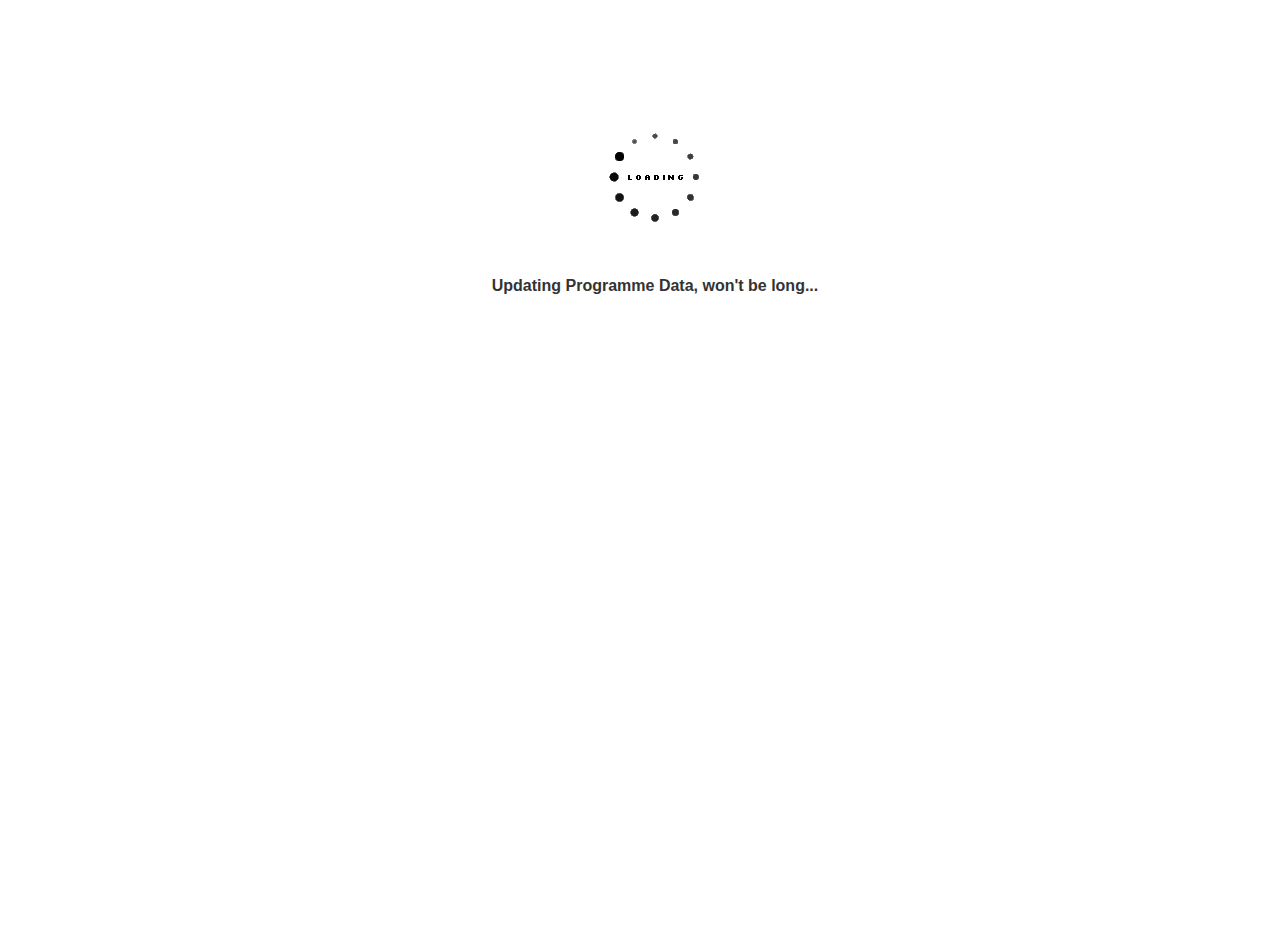
==== index.html @ 3be94c31 "20121027 - JM:" ====
<!DOCTYPE html> 
<html manifest="offline.manifest">
    <head>
        <title></title>
        <meta name="viewport" content="width=device-width, initial-scale=1.0, minimum-scale=1.0, maximum-scale=1.0, user-scalable=no">
        <link rel="stylesheet" href="css/jquery.mobile-1.2.0.min.css" />
        <link rel="stylesheet" href="css/style.css" />
        <script type="text/javascript" src="js/jquery-1.8.2.min.js"></script>
        <script type="text/javascript" src="js/jquery-ui-1.9.0.custom.min.js"></script>
        <script type="text/javascript" src="js/jquery.mobile-1.2.0.min.js"></script>
        <script type="text/javascript" src="js/html5sql.min.js"></script>
        <script type="text/javascript" src="js/config.js"></script>
        <script type="text/javascript" src="js/mobileProgrammeClass.js"></script>
        <script type="text/javascript">
            var prog = new mobileProgramme();

            url = (window.location.hash);
            if(url == '' || url == '#error' || url == '#splash') {
                prog.setStartPage('#home');
            }
            else
            {
                prog.setStartPage(url);
            }

            prog.initProgramme();

            $(document).bind( "pageinit", function() {
                $(document).bind( "pagebeforechange", function(e, data) {
                    if (debug == true)
                    {
                        console.log(Date.now() + ' DEBUG:- pagebeforechange event');
                    }
                    if ( typeof data.toPage === "string" ) {
                        url = (data.toPage.split('#'));
                        basePage = url[1].split('_');
                        if(basePage[0] == "day") {
                            prog.setCurrentDay(basePage[1])
                        }
                    }
                });

            });

        </script>
    </head>
    <body>
        <div data-role="page" id="splash">
            <div data-role="content">
                <div id="loadingLogo"></div>
                <img src="images/ajax-loader.gif" alt="loading..." id="ajax-logo" />
                <h3>Updating Programme Data, won't be long...</h3>
            </div><!-- /content -->
        </div><!-- /page -->

        <div data-role="page" id="home">
            <div class="header" data-role="header" >
                <h1></h1> <!-- Name of event -->
                <div class="logoWrap">
                </div>
            </div><!-- /header -->
            <div data-role="content">
                <!--days or stages for 1 day event -->
                <ul id="homeMainList" data-role="listview" data-inset="true">

                </ul>

                <ul id="homeStaticList" data-role="listview" data-inset="true">
                    <li><a href="#artists">Artists A-Z</a></li>
                </ul>
            </div><!-- /content -->
            <div class="footer" data-role="footer">
                <h1></h1> <!-- Dates of event -->
            </div><!-- /footer -->
        </div><!-- /page -->

        <div data-role="page" id="artists" data-add-back-btn="true">
            <div class="header" data-role="header" >
                <h1></h1> <!-- Name of event -->
                <a href="#home" data-icon="home" class="ui-btn-right ui-btn ui-btn-up-a ui-shadow ui-btn-corner-all ui-btn-icon-left" data-corners="true" data-shadow="true" data-iconshadow="true" data-wrapperels="span" data-theme="a"><span class="ui-btn-inner ui-btn-corner-all"><span class="ui-btn-text">Home</span><span class="ui-icon ui-icon-home ui-icon-shadow">&nbsp;</span></span></a>
                <div class="logoWrap">
                </div>
            </div><!-- /header -->
            <div data-role="content">
                <!--days or stages for 1 day event -->
                <ul id="artistsMainList" data-role="listview" data-inset="true">

                </ul>
            </div><!-- /content -->
            <div class="footer" data-role="footer">
                <h1></h1> <!-- Dates of event -->
            </div><!-- /footer -->
        </div><!-- /page -->

        <div data-role="page" id="day" data-add-back-btn="true">
            <div class="header" data-role="header" >
                <h1></h1> <!-- Name of event -->
                <a href="#home" data-icon="home" class="ui-btn-right ui-btn ui-btn-up-a ui-shadow ui-btn-corner-all ui-btn-icon-left" data-corners="true" data-shadow="true" data-iconshadow="true" data-wrapperels="span" data-theme="a"><span class="ui-btn-inner ui-btn-corner-all"><span class="ui-btn-text">Home</span><span class="ui-icon ui-icon-home ui-icon-shadow">&nbsp;</span></span></a>
                <div class="logoWrap">
                </div>
            </div><!-- /header -->
            <div data-role="content">
                <!--stages  -->
                <ul class="dayMainList" data-role="listview" data-inset="true">

                </ul>
            </div><!-- /content -->
            <div class="footer" data-role="footer">
                <h1></h1> <!-- Dates of event -->
            </div><!-- /footer -->
        </div><!-- /page -->

        <div data-role="page" id="act" data-add-back-btn="true">
            <div class="header" data-role="header" >
                <h1></h1> <!-- Name of event -->
                <a href="#home" data-icon="home" class="ui-btn-right ui-btn ui-btn-up-a ui-shadow ui-btn-corner-all ui-btn-icon-left" data-corners="true" data-shadow="true" data-iconshadow="true" data-wrapperels="span" data-theme="a"><span class="ui-btn-inner ui-btn-corner-all"><span class="ui-btn-text">Home</span><span class="ui-icon ui-icon-home ui-icon-shadow">&nbsp;</span></span></a>
                <div class="logoWrap">
                </div>
            </div><!-- /header -->
            <div class="actContent" data-role="content">

            </div><!-- /content -->
            <div class="footer" data-role="footer">
                <h1></h1> <!-- Dates of event -->
            </div><!-- /footer -->
        </div><!-- /page -->

        <div data-role="page" id="stage" data-add-back-btn="true">
            <div class="header" data-role="header" >
                <h1></h1> <!-- Name of event -->
                <a href="#home" data-icon="home" class="ui-btn-right ui-btn ui-btn-up-a ui-shadow ui-btn-corner-all ui-btn-icon-left" data-corners="true" data-shadow="true" data-iconshadow="true" data-wrapperels="span" data-theme="a"><span class="ui-btn-inner ui-btn-corner-all"><span class="ui-btn-text">Home</span><span class="ui-icon ui-icon-home ui-icon-shadow">&nbsp;</span></span></a>
                <div class="logoWrap">
                </div>
            </div><!-- /header -->
            <div class="stageContent" data-role="content">
                <!--days or stages for 1 day event -->
                <ul class ="stageMainList" data-role="listview" data-inset="true">

                </ul>
            </div><!-- /content -->
            <div class="footer" data-role="footer">
                <h1></h1> <!-- Dates of event -->
            </div><!-- /footer -->
        </div><!-- /page -->

        <div data-role="page" id="error" data-add-back-btn="true">
            <div class="header" data-role="header" >
                <h2>Error</h2> <!-- Name of event -->
                <a href="#home" data-icon="home" class="ui-btn-right ui-btn ui-btn-up-a ui-shadow ui-btn-corner-all ui-btn-icon-left" data-corners="true" data-shadow="true" data-iconshadow="true" data-wrapperels="span" data-theme="a"><span class="ui-btn-inner ui-btn-corner-all"><span class="ui-btn-text">Home</span><span class="ui-icon ui-icon-home ui-icon-shadow">&nbsp;</span></span></a>
            </div><!-- /header -->
            <div id ="errorContent" data-role="content">
                <p><strong>An Error Has Occurred</strong></p>
                <p>Please close and reopen the programme</p>

            </div><!-- /content -->
            <div class="footer" data-role="footer">
                <h1></h1> <!-- Dates of event -->
            </div><!-- /footer -->
        </div><!-- /page -->
        <div data-role="page" id="upgrade" data-add-back-btn="true">
            <div class="header" data-role="header" >
                <h1>Error</h1> <!-- Name of event -->
                <a href="#home" data-icon="home" class="ui-btn-right ui-btn ui-btn-up-a ui-shadow ui-btn-corner-all ui-btn-icon-left" data-corners="true" data-shadow="true" data-iconshadow="true" data-wrapperels="span" data-theme="a"><span class="ui-btn-inner ui-btn-corner-all"><span class="ui-btn-text">Home</span><span class="ui-icon ui-icon-home ui-icon-shadow">&nbsp;</span></span></a>
                <div class="logoWrap">
                </div>
            </div><!-- /header -->
            <div id ="upgradeContent" data-role="content">
                <p><strong>Upgrade Required</strong></p>
                <p>There is a new version of this programme avaliable, please downloaded it.</p>
                <p>You can still view the current programme but will not get any updates until you upgrade the app</p>

            </div><!-- /content -->
            <div class="footer" data-role="footer">
                <h1></h1> <!-- Dates of event -->
            </div><!-- /footer -->
        </div><!-- /page -->

        <div data-role="page" id="noDataNoNetwork" data-add-back-btn="true">
            <div class="header" data-role="header" >
                <h1>Error</h1> <!-- Name of event -->
                <a href="#home" data-icon="home" class="ui-btn-right ui-btn ui-btn-up-a ui-shadow ui-btn-corner-all ui-btn-icon-left" data-corners="true" data-shadow="true" data-iconshadow="true" data-wrapperels="span" data-theme="a"><span class="ui-btn-inner ui-btn-corner-all"><span class="ui-btn-text">Home</span><span class="ui-icon ui-icon-home ui-icon-shadow">&nbsp;</span></span></a>
                <div class="logoWrap">
                </div>
            </div><!-- /header -->
            <div id ="noDataNoNetworkContent" data-role="content">
                <p><strong>No Data, No Network, No Worky!</strong></p>
                <p>The programme data needs to download the programme data but you're not online.  Please connect to the internet and try again</p>

            </div><!-- /content -->
            <div class="footer" data-role="footer">
                <h1></h1> <!-- Dates of event -->
            </div><!-- /footer -->
        </div><!-- /page -->
    </body>
</html>
---- css/style.css ----
/* All Devices ----------- */

div#logoWrap {

    margin: 0 10px;
}

img#logo {
    max-width: 700px;
    width:100%;
    margin: 0 auto;
    display:block;
}

div.picture {
    margin: 0 5px;
}
div.picture img {
    width:100%;
    max-width: 400px;

}

div.description {
    text-align: justify;
}

div.video {
    margin: 0 5px;
    clear: left;
}
div.video img{
    width:400px;
}

@media screen and (min-width: 800px) {

    div.picture {
        margin: 0 5px;
        width:400px;
        float:left;
    }

    div.description {
        margin-left:410px;
    }

}

@media screen and (max-width: 400px) {

    div.video img{
        width:100%;
    }
}


/* Splash Screens ----------- */

#splash {
    height:100%;
}

#splash div{
    width:100%;
    height:100%;
    background-color: white;
}

#splash #loadingLogo{
    background-image: url('../images/splashLogos/logo_200.jpg');
    width:200px;
    height:21px;
    margin: 0px auto;
    margin-bottom: 50px;

}

#splash #ajax-logo {
    display:block;
    width:100px;
    margin: 0px auto;
    margin-bottom: 50px;
}

#splash h3{
    text-align: center;
    font-size: smaller;
}

#splash {
        height:100%;
    }

@media screen and (min-width: 400px) {
    #splash div{
        width:100%;
        height:100%;
        background-color: white;
    }

    #splash #loadingLogo{
        background-image: url('../images/splashLogos/logo_300.jpg');
        width:300px;
        height:31px;
        margin: 0px auto;
        margin-bottom: 50px;

    }

    #splash #ajax-logo {
        display:block;
        width:100px;
        margin: 0px auto;
        margin-bottom: 50px;
    }

    #splash h3{
        text-align: center;
        font-size: smaller;
    }
}

@media screen and (min-width: 600px) {
    #splash div{
        width:100%;
        height:100%;
        background-color: white;
    }

    #splash #loadingLogo{
        background-image: url('../images/splashLogos/logo_500.jpg');
        width:500px;
        height:52px;
        margin: 0px auto;
        margin-bottom: 50px;

    }

    #splash #ajax-logo {
        display:block;
        width:100px;
        margin: 0px auto;
        margin-bottom: 50px;
    }

    #splash h3{
        text-align: center;
        font-size: medium;
    }
}

@media screen and (min-width: 700px) {
    #splash div{
        width:100%;
        height:100%;
        background-color: white;
    }

    #splash #loadingLogo{
        background-image: url('../images/splashLogos/logo_600.jpg');
        width:600px;
        height:62px;
        margin: 0px auto;
        margin-bottom: 50px;

    }

    #splash #ajax-logo {
        display:block;
        width:100px;
        margin: 0px auto;
        margin-bottom: 50px;
    }

    #splash h3{
        text-align: center;
        font-size: medium;
    }
}
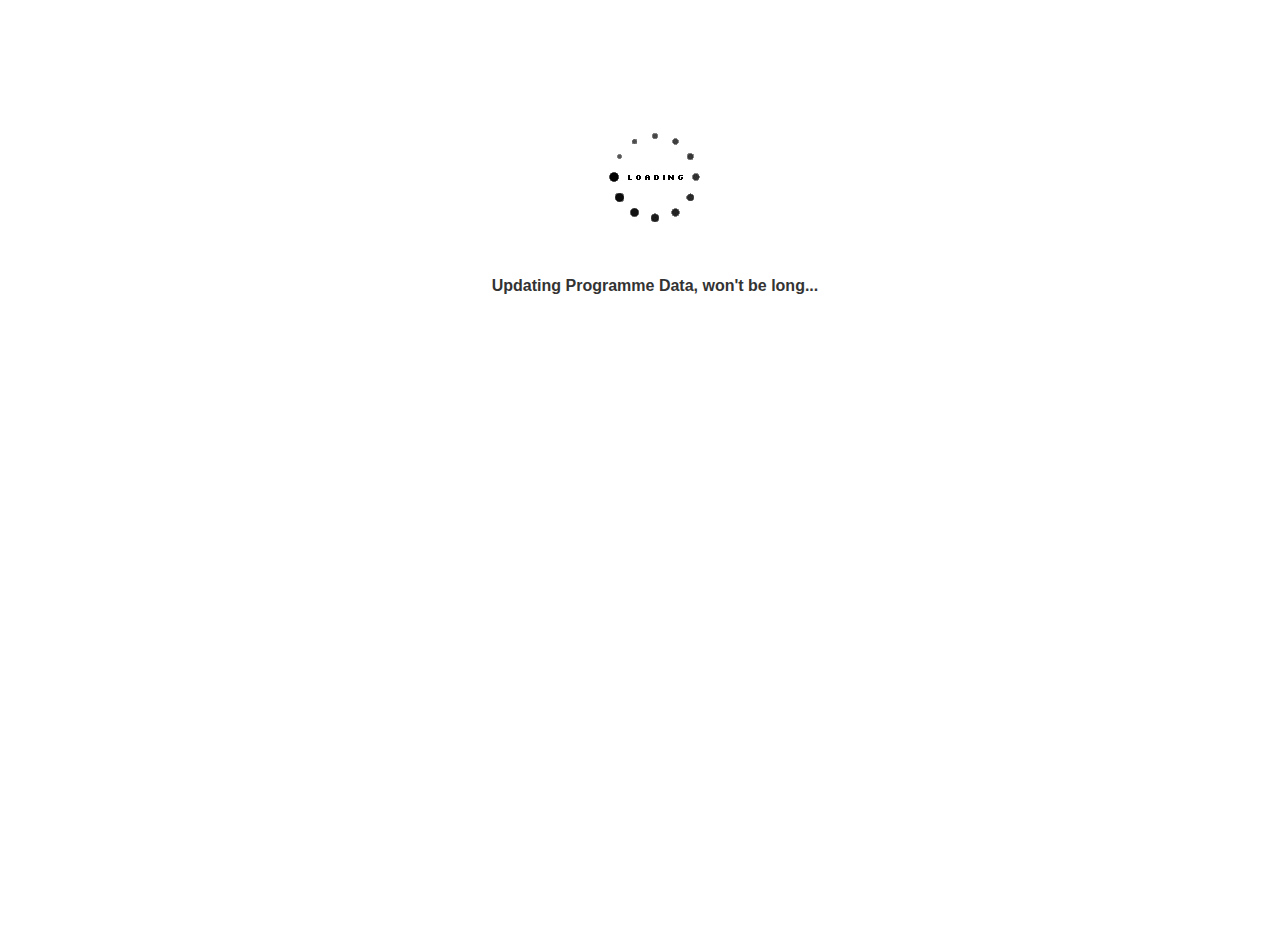
==== commit 6a87c906: "20121028 - JM:" ====
--- a/index.html
+++ b/index.html
@@ -1,5 +1,5 @@
 
-<!DOCTYPE html> 
+<!DOCTYPE html>
 <html manifest="offline.manifest">
     <head>
         <title></title>
@@ -16,7 +16,7 @@
             var prog = new mobileProgramme();
 
             url = (window.location.hash);
-            if(url == '' || url == '#error' || url == '#splash') {
+            if(url == '' || url == '#error' || url == '#splash' || url == '#noDataNoNetwork') {
                 prog.setStartPage('#home');
             }
             else
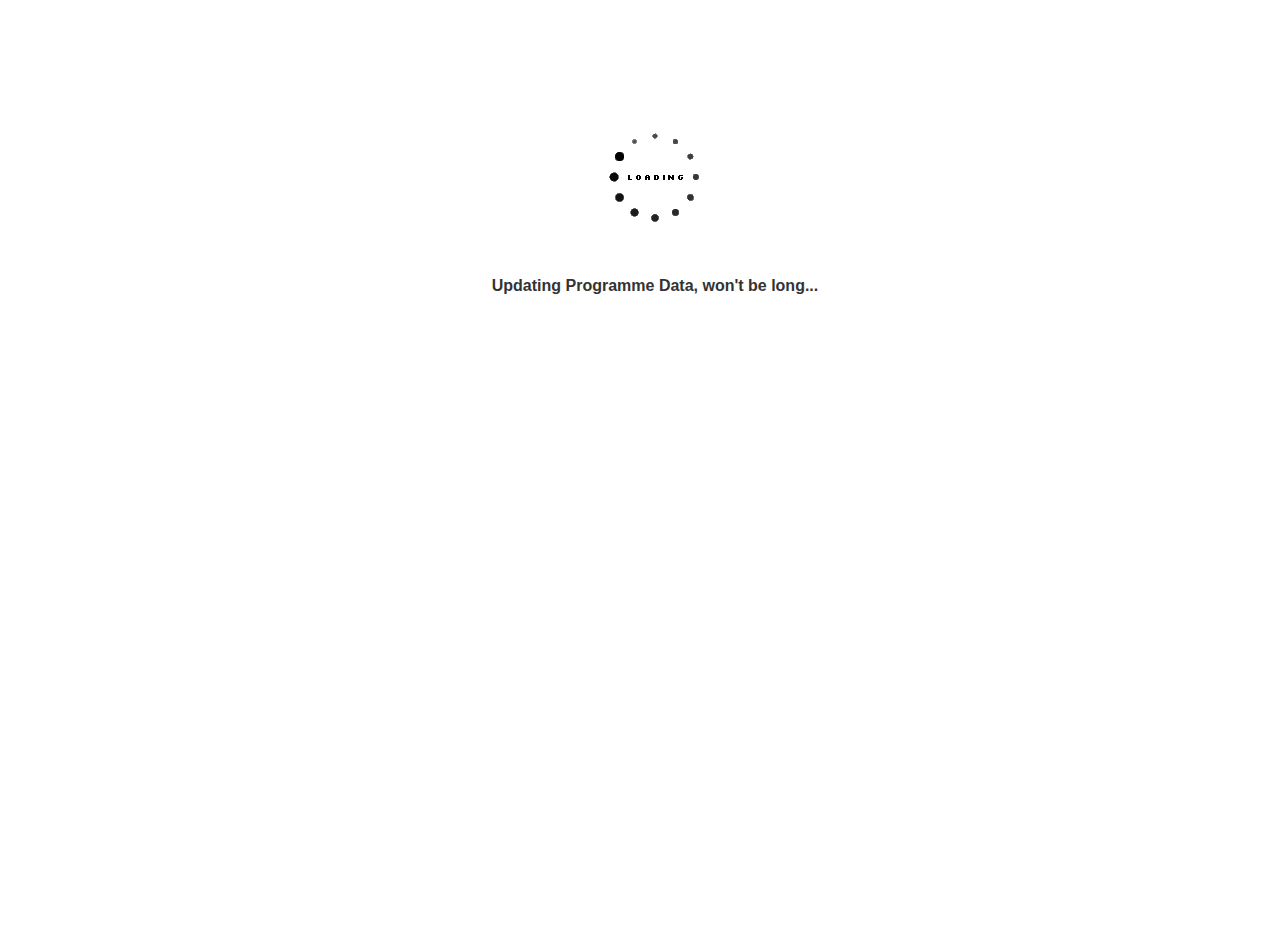
==== commit 7fcbcb3e: "20121029 - JM:" ====
--- a/index.html
+++ b/index.html
@@ -6,6 +6,7 @@
         <meta name="viewport" content="width=device-width, initial-scale=1.0, minimum-scale=1.0, maximum-scale=1.0, user-scalable=no">
         <link rel="stylesheet" href="css/jquery.mobile-1.2.0.min.css" />
         <link rel="stylesheet" href="css/style.css" />
+        <script type="text/javascript" src="phonegap.js"></script>
         <script type="text/javascript" src="js/jquery-1.8.2.min.js"></script>
         <script type="text/javascript" src="js/jquery-ui-1.9.0.custom.min.js"></script>
         <script type="text/javascript" src="js/jquery.mobile-1.2.0.min.js"></script>
@@ -51,6 +52,7 @@
                 <div id="loadingLogo"></div>
                 <img src="images/ajax-loader.gif" alt="loading..." id="ajax-logo" />
                 <h3>Updating Programme Data, won't be long...</h3>
+                <div id="loadingMessages"></div>
             </div><!-- /content -->
         </div><!-- /page -->
 
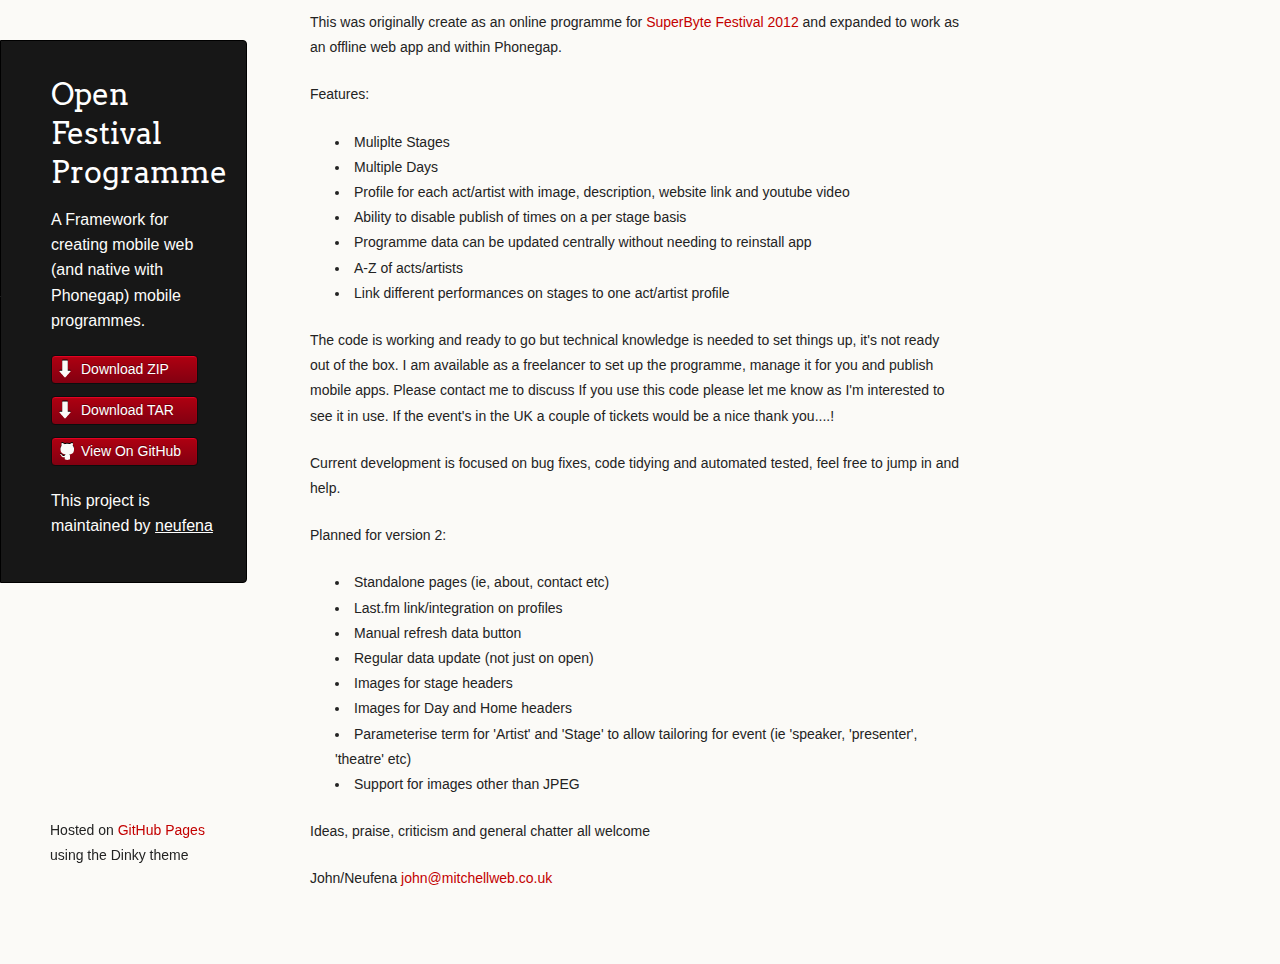
==== commit c9614eb8: "Create gh-pages branch via GitHub" ====
--- a/index.html
+++ b/index.html
@@ -1,198 +1,74 @@
+<!doctype html>
+<html>
+  <head>
+    <meta charset="utf-8">
+    <meta http-equiv="X-UA-Compatible" content="chrome=1">
+    <title>Open Festival Programme by neufena</title>
 
-<!DOCTYPE html>
-<html manifest="offline.manifest">
-    <head>
-        <title></title>
-        <meta name="viewport" content="width=device-width, initial-scale=1.0, minimum-scale=1.0, maximum-scale=1.0, user-scalable=no">
-        <link rel="stylesheet" href="css/jquery.mobile-1.2.0.min.css" />
-        <link rel="stylesheet" href="css/style.css" />
-        <script type="text/javascript" src="phonegap.js"></script>
-        <script type="text/javascript" src="js/jquery-1.8.2.min.js"></script>
-        <script type="text/javascript" src="js/jquery-ui-1.9.0.custom.min.js"></script>
-        <script type="text/javascript" src="js/jquery.mobile-1.2.0.min.js"></script>
-        <script type="text/javascript" src="js/html5sql.min.js"></script>
-        <script type="text/javascript" src="js/config.js"></script>
-        <script type="text/javascript" src="js/mobileProgrammeClass.js"></script>
-        <script type="text/javascript">
-            var prog = new mobileProgramme();
+    <link rel="stylesheet" href="stylesheets/styles.css">
+    <link rel="stylesheet" href="stylesheets/pygment_trac.css">
+    <script src="javascripts/scale.fix.js"></script>
+    <meta name="viewport" content="width=device-width, initial-scale=1, user-scalable=no">
+    <!--[if lt IE 9]>
+    <script src="//html5shiv.googlecode.com/svn/trunk/html5.js"></script>
+    <![endif]-->
+  </head>
+  <body>
+    <div class="wrapper">
+      <header>
+        <h1 class="header">Open Festival Programme</h1>
+        <p class="header">A Framework for creating mobile web (and native with Phonegap) mobile programmes.  </p>
 
-            url = (window.location.hash);
-            if(url == '' || url == '#error' || url == '#splash' || url == '#noDataNoNetwork') {
-                prog.setStartPage('#home');
-            }
-            else
-            {
-                prog.setStartPage(url);
-            }
+        <ul>
+          <li class="download"><a class="buttons" href="https://github.com/neufena/OpenFestivalProgramme/zipball/master">Download ZIP</a></li>
+          <li class="download"><a class="buttons" href="https://github.com/neufena/OpenFestivalProgramme/tarball/master">Download TAR</a></li>
+          <li><a class="buttons github" href="https://github.com/neufena/OpenFestivalProgramme">View On GitHub</a></li>
+        </ul>
 
-            prog.initProgramme();
+        <p class="header">This project is maintained by <a class="header name" href="https://github.com/neufena">neufena</a></p>
 
-            $(document).bind( "pageinit", function() {
-                $(document).bind( "pagebeforechange", function(e, data) {
-                    if (debug == true)
-                    {
-                        console.log(Date.now() + ' DEBUG:- pagebeforechange event');
-                    }
-                    if ( typeof data.toPage === "string" ) {
-                        url = (data.toPage.split('#'));
-                        basePage = url[1].split('_');
-                        if(basePage[0] == "day") {
-                            prog.setCurrentDay(basePage[1])
-                        }
-                    }
-                });
 
-            });
+      </header>
+      <section>
+        <p>This was originally create as an online programme for <a href="http://superbytefestival.co.uk/">SuperByte Festival 2012</a> and expanded to work as an offline web app and within Phonegap.</p>
 
-        </script>
-    </head>
-    <body>
-        <div data-role="page" id="splash">
-            <div data-role="content">
-                <div id="loadingLogo"></div>
-                <img src="images/ajax-loader.gif" alt="loading..." id="ajax-logo" />
-                <h3>Updating Programme Data, won't be long...</h3>
-                <div id="loadingMessages"></div>
-            </div><!-- /content -->
-        </div><!-- /page -->
+<p>Features:</p>
 
-        <div data-role="page" id="home">
-            <div class="header" data-role="header" >
-                <h1></h1> <!-- Name of event -->
-                <div class="logoWrap">
-                </div>
-            </div><!-- /header -->
-            <div data-role="content">
-                <!--days or stages for 1 day event -->
-                <ul id="homeMainList" data-role="listview" data-inset="true">
+<ul>
+<li>Muliplte Stages</li>
+<li>Multiple Days</li>
+<li>Profile for each act/artist with image, description, website link and youtube video</li>
+<li>Ability to disable publish of times on a per stage basis</li>
+<li>Programme data can be updated centrally without needing to reinstall app</li>
+<li>A-Z of acts/artists</li>
+<li>Link different performances on stages to one act/artist profile</li>
+</ul><p>The code is working and ready to go but technical knowledge is needed to set things up, it's not ready out of the box.
+I am available as a freelancer to set up the programme, manage it for you and publish mobile apps. Please contact me to discuss
+If you use this code please let me know as I'm interested to see it in use. If the event's in the UK a couple of tickets would be a nice thank you....!</p>
 
-                </ul>
+<p>Current development is focused on bug fixes, code tidying and automated tested, feel free to jump in and help.</p>
 
-                <ul id="homeStaticList" data-role="listview" data-inset="true">
-                    <li><a href="#artists">Artists A-Z</a></li>
-                </ul>
-            </div><!-- /content -->
-            <div class="footer" data-role="footer">
-                <h1></h1> <!-- Dates of event -->
-            </div><!-- /footer -->
-        </div><!-- /page -->
+<p>Planned for version 2:</p>
 
-        <div data-role="page" id="artists" data-add-back-btn="true">
-            <div class="header" data-role="header" >
-                <h1></h1> <!-- Name of event -->
-                <a href="#home" data-icon="home" class="ui-btn-right ui-btn ui-btn-up-a ui-shadow ui-btn-corner-all ui-btn-icon-left" data-corners="true" data-shadow="true" data-iconshadow="true" data-wrapperels="span" data-theme="a"><span class="ui-btn-inner ui-btn-corner-all"><span class="ui-btn-text">Home</span><span class="ui-icon ui-icon-home ui-icon-shadow">&nbsp;</span></span></a>
-                <div class="logoWrap">
-                </div>
-            </div><!-- /header -->
-            <div data-role="content">
-                <!--days or stages for 1 day event -->
-                <ul id="artistsMainList" data-role="listview" data-inset="true">
+<ul>
+<li>Standalone pages (ie, about, contact etc)</li>
+<li>Last.fm link/integration on profiles</li>
+<li>Manual refresh data button</li>
+<li>Regular data update (not just on open)</li>
+<li>Images for stage headers</li>
+<li>Images for Day and Home headers</li>
+<li>Parameterise term for 'Artist' and 'Stage' to allow tailoring for event (ie 'speaker, 'presenter', 'theatre' etc)</li>
+<li>Support for images other than JPEG</li>
+</ul><p>Ideas, praise, criticism and general chatter all welcome</p>
 
-                </ul>
-            </div><!-- /content -->
-            <div class="footer" data-role="footer">
-                <h1></h1> <!-- Dates of event -->
-            </div><!-- /footer -->
-        </div><!-- /page -->
-
-        <div data-role="page" id="day" data-add-back-btn="true">
-            <div class="header" data-role="header" >
-                <h1></h1> <!-- Name of event -->
-                <a href="#home" data-icon="home" class="ui-btn-right ui-btn ui-btn-up-a ui-shadow ui-btn-corner-all ui-btn-icon-left" data-corners="true" data-shadow="true" data-iconshadow="true" data-wrapperels="span" data-theme="a"><span class="ui-btn-inner ui-btn-corner-all"><span class="ui-btn-text">Home</span><span class="ui-icon ui-icon-home ui-icon-shadow">&nbsp;</span></span></a>
-                <div class="logoWrap">
-                </div>
-            </div><!-- /header -->
-            <div data-role="content">
-                <!--stages  -->
-                <ul class="dayMainList" data-role="listview" data-inset="true">
-
-                </ul>
-            </div><!-- /content -->
-            <div class="footer" data-role="footer">
-                <h1></h1> <!-- Dates of event -->
-            </div><!-- /footer -->
-        </div><!-- /page -->
-
-        <div data-role="page" id="act" data-add-back-btn="true">
-            <div class="header" data-role="header" >
-                <h1></h1> <!-- Name of event -->
-                <a href="#home" data-icon="home" class="ui-btn-right ui-btn ui-btn-up-a ui-shadow ui-btn-corner-all ui-btn-icon-left" data-corners="true" data-shadow="true" data-iconshadow="true" data-wrapperels="span" data-theme="a"><span class="ui-btn-inner ui-btn-corner-all"><span class="ui-btn-text">Home</span><span class="ui-icon ui-icon-home ui-icon-shadow">&nbsp;</span></span></a>
-                <div class="logoWrap">
-                </div>
-            </div><!-- /header -->
-            <div class="actContent" data-role="content">
-
-            </div><!-- /content -->
-            <div class="footer" data-role="footer">
-                <h1></h1> <!-- Dates of event -->
-            </div><!-- /footer -->
-        </div><!-- /page -->
-
-        <div data-role="page" id="stage" data-add-back-btn="true">
-            <div class="header" data-role="header" >
-                <h1></h1> <!-- Name of event -->
-                <a href="#home" data-icon="home" class="ui-btn-right ui-btn ui-btn-up-a ui-shadow ui-btn-corner-all ui-btn-icon-left" data-corners="true" data-shadow="true" data-iconshadow="true" data-wrapperels="span" data-theme="a"><span class="ui-btn-inner ui-btn-corner-all"><span class="ui-btn-text">Home</span><span class="ui-icon ui-icon-home ui-icon-shadow">&nbsp;</span></span></a>
-                <div class="logoWrap">
-                </div>
-            </div><!-- /header -->
-            <div class="stageContent" data-role="content">
-                <!--days or stages for 1 day event -->
-                <ul class ="stageMainList" data-role="listview" data-inset="true">
-
-                </ul>
-            </div><!-- /content -->
-            <div class="footer" data-role="footer">
-                <h1></h1> <!-- Dates of event -->
-            </div><!-- /footer -->
-        </div><!-- /page -->
-
-        <div data-role="page" id="error" data-add-back-btn="true">
-            <div class="header" data-role="header" >
-                <h2>Error</h2> <!-- Name of event -->
-                <a href="#home" data-icon="home" class="ui-btn-right ui-btn ui-btn-up-a ui-shadow ui-btn-corner-all ui-btn-icon-left" data-corners="true" data-shadow="true" data-iconshadow="true" data-wrapperels="span" data-theme="a"><span class="ui-btn-inner ui-btn-corner-all"><span class="ui-btn-text">Home</span><span class="ui-icon ui-icon-home ui-icon-shadow">&nbsp;</span></span></a>
-            </div><!-- /header -->
-            <div id ="errorContent" data-role="content">
-                <p><strong>An Error Has Occurred</strong></p>
-                <p>Please close and reopen the programme</p>
-
-            </div><!-- /content -->
-            <div class="footer" data-role="footer">
-                <h1></h1> <!-- Dates of event -->
-            </div><!-- /footer -->
-        </div><!-- /page -->
-        <div data-role="page" id="upgrade" data-add-back-btn="true">
-            <div class="header" data-role="header" >
-                <h1>Error</h1> <!-- Name of event -->
-                <a href="#home" data-icon="home" class="ui-btn-right ui-btn ui-btn-up-a ui-shadow ui-btn-corner-all ui-btn-icon-left" data-corners="true" data-shadow="true" data-iconshadow="true" data-wrapperels="span" data-theme="a"><span class="ui-btn-inner ui-btn-corner-all"><span class="ui-btn-text">Home</span><span class="ui-icon ui-icon-home ui-icon-shadow">&nbsp;</span></span></a>
-                <div class="logoWrap">
-                </div>
-            </div><!-- /header -->
-            <div id ="upgradeContent" data-role="content">
-                <p><strong>Upgrade Required</strong></p>
-                <p>There is a new version of this programme avaliable, please downloaded it.</p>
-                <p>You can still view the current programme but will not get any updates until you upgrade the app</p>
-
-            </div><!-- /content -->
-            <div class="footer" data-role="footer">
-                <h1></h1> <!-- Dates of event -->
-            </div><!-- /footer -->
-        </div><!-- /page -->
-
-        <div data-role="page" id="noDataNoNetwork" data-add-back-btn="true">
-            <div class="header" data-role="header" >
-                <h1>Error</h1> <!-- Name of event -->
-                <a href="#home" data-icon="home" class="ui-btn-right ui-btn ui-btn-up-a ui-shadow ui-btn-corner-all ui-btn-icon-left" data-corners="true" data-shadow="true" data-iconshadow="true" data-wrapperels="span" data-theme="a"><span class="ui-btn-inner ui-btn-corner-all"><span class="ui-btn-text">Home</span><span class="ui-icon ui-icon-home ui-icon-shadow">&nbsp;</span></span></a>
-                <div class="logoWrap">
-                </div>
-            </div><!-- /header -->
-            <div id ="noDataNoNetworkContent" data-role="content">
-                <p><strong>No Data, No Network, No Worky!</strong></p>
-                <p>The programme data needs to download the programme data but you're not online.  Please connect to the internet and try again</p>
-
-            </div><!-- /content -->
-            <div class="footer" data-role="footer">
-                <h1></h1> <!-- Dates of event -->
-            </div><!-- /footer -->
-        </div><!-- /page -->
-    </body>
-</html>
+<p>John/Neufena
+<a href="mailto:john@mitchellweb.co.uk">john@mitchellweb.co.uk</a></p>
+      </section>
+      <footer>
+        <p><small>Hosted on <a href="https://pages.github.com">GitHub Pages</a> using the Dinky theme</small></p>
+      </footer>
+    </div>
+    <!--[if !IE]><script>fixScale(document);</script><![endif]-->
+		
+  </body>
+</html>--- a/stylesheets/styles.css
+++ b/stylesheets/styles.css
@@ -0,0 +1,413 @@
+@import url(https://fonts.googleapis.com/css?family=Arvo:400,700,400italic);
+
+/* MeyerWeb Reset */
+
+html, body, div, span, applet, object, iframe,
+h1, h2, h3, h4, h5, h6, p, blockquote, pre,
+a, abbr, acronym, address, big, cite, code,
+del, dfn, em, img, ins, kbd, q, s, samp,
+small, strike, strong, sub, sup, tt, var,
+b, u, i, center,
+dl, dt, dd, ol, ul, li,
+fieldset, form, label, legend,
+table, caption, tbody, tfoot, thead, tr, th, td,
+article, aside, canvas, details, embed,
+figure, figcaption, footer, header, hgroup,
+menu, nav, output, ruby, section, summary,
+time, mark, audio, video {
+  margin: 0;
+  padding: 0;
+  border: 0;
+  font: inherit;
+  vertical-align: baseline;
+}
+
+
+/* Base text styles */
+
+body {
+  padding:10px 50px 0 0;
+  font-family:"Helvetica Neue", Helvetica, Arial, sans-serif;
+	font-size: 14px;
+	color: #232323;
+	background-color: #FBFAF7;
+	margin: 0;
+	line-height: 1.8em;
+	-webkit-font-smoothing: antialiased;
+
+}
+
+h1, h2, h3, h4, h5, h6 {
+  color:#232323;
+  margin:36px 0 10px;
+}
+
+p, ul, ol, table, dl {
+  margin:0 0 22px;
+}
+
+h1, h2, h3 {
+	font-family: Arvo, Monaco, serif;
+  line-height:1.3;
+	font-weight: normal;
+}
+
+h1,h2, h3 {
+	display: block;
+	border-bottom: 1px solid #ccc;
+	padding-bottom: 5px;
+}
+
+h1 {
+	font-size: 30px;
+}
+
+h2 {
+	font-size: 24px;
+}
+
+h3 {
+	font-size: 18px;
+}
+
+h4, h5, h6 {
+	font-family: Arvo, Monaco, serif;
+	font-weight: 700;
+}
+
+a {
+  color:#C30000;
+  font-weight:200;
+  text-decoration:none;
+}
+
+a:hover {
+	text-decoration: underline;
+}
+
+a small {
+	font-size: 12px;
+}
+
+em {
+	font-style: italic;
+}
+
+strong {
+  font-weight:700;
+}
+
+ul li {
+  list-style: inside;
+  padding-left: 25px;
+}
+
+ol li {
+  list-style: decimal inside;
+  padding-left: 20px;
+}
+
+blockquote {
+  margin: 0;
+  padding: 0 0 0 20px;
+  font-style: italic;
+}
+
+dl, dt, dd, dl p {
+	font-color: #444;
+}
+
+dl dt {
+  font-weight: bold;
+}
+
+dl dd {
+  padding-left: 20px;
+  font-style: italic;
+}
+
+dl p {
+  padding-left: 20px;
+  font-style: italic;
+}
+
+hr {
+  border:0;
+  background:#ccc;
+  height:1px;
+  margin:0 0 24px;
+}
+
+/* Images */
+
+img {
+  position: relative;
+  margin: 0 auto;
+  max-width: 650px;
+  padding: 5px;
+  margin: 10px 0 32px 0;
+  border: 1px solid #ccc;
+}
+
+
+/* Code blocks */
+
+code, pre {
+	font-family: Monaco, "Bitstream Vera Sans Mono", "Lucida Console", Terminal, monospace;
+  color:#000;
+  font-size:14px;
+}
+
+pre {
+	padding: 4px 12px;
+  background: #FDFEFB;
+  border-radius:4px;
+  border:1px solid #D7D8C8;
+  overflow: auto;
+  overflow-y: hidden;
+	margin-bottom: 32px;
+}
+
+
+/* Tables */
+
+table {
+  width:100%;
+}
+
+table {
+  border: 1px solid #ccc;
+  margin-bottom: 32px;
+  text-align: left;
+ }
+
+th {
+  font-family: 'Arvo', Helvetica, Arial, sans-serif;
+	font-size: 18px;
+	font-weight: normal;
+  padding: 10px;
+  background: #232323;
+  color: #FDFEFB;
+ }
+
+td {
+  padding: 10px;
+	background: #ccc;
+ }
+
+
+/* Wrapper */
+.wrapper {
+  width:960px;
+}
+
+
+/* Header */
+
+header {
+	background-color: #171717;
+	color: #FDFDFB;
+  width:170px;
+  float:left;
+  position:fixed;
+	border: 1px solid #000;
+	-webkit-border-top-right-radius: 4px;
+	-webkit-border-bottom-right-radius: 4px;
+	-moz-border-radius-topright: 4px;
+	-moz-border-radius-bottomright: 4px;
+	border-top-right-radius: 4px;
+	border-bottom-right-radius: 4px;
+	padding: 34px 25px 22px 50px;
+	margin: 30px 25px 0 0;
+	-webkit-font-smoothing: antialiased;
+}
+
+p.header {
+	font-size: 16px;
+}
+
+h1.header {
+	font-family: Arvo, sans-serif;
+	font-size: 30px;
+	font-weight: 300;
+	line-height: 1.3em;
+	border-bottom: none;
+	margin-top: 0;
+}
+
+
+h1.header, a.header, a.name, header a{
+	color: #fff;
+}
+
+a.header {
+	text-decoration: underline;
+}
+
+a.name {
+	white-space: nowrap;
+}
+
+header ul {
+  list-style:none;
+  padding:0;
+}
+
+header li {
+	list-style-type: none;
+  width:132px;
+  height:15px;
+	margin-bottom: 12px;
+	line-height: 1em;
+	padding: 6px 6px 6px 7px;
+
+	background: #AF0011;
+	background: -moz-linear-gradient(top, #AF0011 0%, #820011 100%);
+  background: -webkit-gradient(linear, left top, left bottom, color-stop(0%,#f8f8f8), color-stop(100%,#dddddd));
+  background: -webkit-linear-gradient(top, #AF0011 0%,#820011 100%);
+  background: -o-linear-gradient(top, #AF0011 0%,#820011 100%);
+  background: -ms-linear-gradient(top, #AF0011 0%,#820011 100%);
+  background: linear-gradient(top, #AF0011 0%,#820011 100%);
+
+	border-radius:4px;
+  border:1px solid #0D0D0D;
+
+	-webkit-box-shadow: inset 0px 1px 1px 0 rgba(233,2,38, 1);
+	box-shadow: inset 0px 1px 1px 0 rgba(233,2,38, 1);
+
+}
+
+header li:hover {
+	background: #C3001D;
+	background: -moz-linear-gradient(top, #C3001D 0%, #950119 100%);
+  background: -webkit-gradient(linear, left top, left bottom, color-stop(0%,#f8f8f8), color-stop(100%,#dddddd));
+  background: -webkit-linear-gradient(top, #C3001D 0%,#950119 100%);
+  background: -o-linear-gradient(top, #C3001D 0%,#950119 100%);
+  background: -ms-linear-gradient(top, #C3001D 0%,#950119 100%);
+  background: linear-gradient(top, #C3001D 0%,#950119 100%);
+}
+
+a.buttons {
+	-webkit-font-smoothing: antialiased;
+	background: url(../images/arrow-down.png) no-repeat;
+	font-weight: normal;
+	text-shadow: rgba(0, 0, 0, 0.4) 0 -1px 0;
+	padding: 2px 2px 2px 22px;
+	height: 30px;
+}
+
+a.github {
+	background: url(../images/octocat-small.png) no-repeat 1px;
+}
+
+a.buttons:hover {
+	color: #fff;
+	text-decoration: none;
+}
+
+
+/* Section - for main page content */
+
+section {
+  width:650px;
+  float:right;
+  padding-bottom:50px;
+}
+
+
+/* Footer */
+
+footer {
+  width:170px;
+  float:left;
+  position:fixed;
+  bottom:10px;
+	padding-left: 50px;
+}
+
+@media print, screen and (max-width: 960px) {
+
+  div.wrapper {
+    width:auto;
+    margin:0;
+  }
+
+  header, section, footer {
+    float:none;
+    position:static;
+    width:auto;
+  }
+
+	footer {
+		border-top: 1px solid #ccc;
+		margin:0 84px 0 50px;
+		padding:0;
+	}
+
+  header {
+    padding-right:320px;
+  }
+
+  section {
+    padding:20px 84px 20px 50px;
+    margin:0 0 20px;
+  }
+
+  header a small {
+    display:inline;
+  }
+
+  header ul {
+    position:absolute;
+    right:130px;
+    top:84px;
+  }
+}
+
+@media print, screen and (max-width: 720px) {
+  body {
+    word-wrap:break-word;
+  }
+
+  header {
+    padding:10px 20px 0;
+		margin-right: 0;
+  }
+
+	section {
+    padding:10px 0 10px 20px;
+    margin:0 0 30px;
+  }
+
+	footer {
+		margin: 0 0 0 30px;
+	}
+
+  header ul, header p.view {
+    position:static;
+  }
+}
+
+@media print, screen and (max-width: 480px) {
+
+  header ul li.download {
+    display:none;
+  }
+
+	footer {
+		margin: 0 0 0 20px;
+	}
+
+	footer a{
+		display:block;
+	}
+
+}
+
+@media print {
+  body {
+    padding:0.4in;
+    font-size:12pt;
+    color:#444;
+  }
+}--- a/stylesheets/pygment_trac.css
+++ b/stylesheets/pygment_trac.css
@@ -0,0 +1,69 @@
+.highlight  { background: #ffffff; }
+.highlight .c { color: #999988; font-style: italic } /* Comment */
+.highlight .err { color: #a61717; background-color: #e3d2d2 } /* Error */
+.highlight .k { font-weight: bold } /* Keyword */
+.highlight .o { font-weight: bold } /* Operator */
+.highlight .cm { color: #999988; font-style: italic } /* Comment.Multiline */
+.highlight .cp { color: #999999; font-weight: bold } /* Comment.Preproc */
+.highlight .c1 { color: #999988; font-style: italic } /* Comment.Single */
+.highlight .cs { color: #999999; font-weight: bold; font-style: italic } /* Comment.Special */
+.highlight .gd { color: #000000; background-color: #ffdddd } /* Generic.Deleted */
+.highlight .gd .x { color: #000000; background-color: #ffaaaa } /* Generic.Deleted.Specific */
+.highlight .ge { font-style: italic } /* Generic.Emph */
+.highlight .gr { color: #aa0000 } /* Generic.Error */
+.highlight .gh { color: #999999 } /* Generic.Heading */
+.highlight .gi { color: #000000; background-color: #ddffdd } /* Generic.Inserted */
+.highlight .gi .x { color: #000000; background-color: #aaffaa } /* Generic.Inserted.Specific */
+.highlight .go { color: #888888 } /* Generic.Output */
+.highlight .gp { color: #555555 } /* Generic.Prompt */
+.highlight .gs { font-weight: bold } /* Generic.Strong */
+.highlight .gu { color: #800080; font-weight: bold; } /* Generic.Subheading */
+.highlight .gt { color: #aa0000 } /* Generic.Traceback */
+.highlight .kc { font-weight: bold } /* Keyword.Constant */
+.highlight .kd { font-weight: bold } /* Keyword.Declaration */
+.highlight .kn { font-weight: bold } /* Keyword.Namespace */
+.highlight .kp { font-weight: bold } /* Keyword.Pseudo */
+.highlight .kr { font-weight: bold } /* Keyword.Reserved */
+.highlight .kt { color: #445588; font-weight: bold } /* Keyword.Type */
+.highlight .m { color: #009999 } /* Literal.Number */
+.highlight .s { color: #d14 } /* Literal.String */
+.highlight .na { color: #008080 } /* Name.Attribute */
+.highlight .nb { color: #0086B3 } /* Name.Builtin */
+.highlight .nc { color: #445588; font-weight: bold } /* Name.Class */
+.highlight .no { color: #008080 } /* Name.Constant */
+.highlight .ni { color: #800080 } /* Name.Entity */
+.highlight .ne { color: #990000; font-weight: bold } /* Name.Exception */
+.highlight .nf { color: #990000; font-weight: bold } /* Name.Function */
+.highlight .nn { color: #555555 } /* Name.Namespace */
+.highlight .nt { color: #000080 } /* Name.Tag */
+.highlight .nv { color: #008080 } /* Name.Variable */
+.highlight .ow { font-weight: bold } /* Operator.Word */
+.highlight .w { color: #bbbbbb } /* Text.Whitespace */
+.highlight .mf { color: #009999 } /* Literal.Number.Float */
+.highlight .mh { color: #009999 } /* Literal.Number.Hex */
+.highlight .mi { color: #009999 } /* Literal.Number.Integer */
+.highlight .mo { color: #009999 } /* Literal.Number.Oct */
+.highlight .sb { color: #d14 } /* Literal.String.Backtick */
+.highlight .sc { color: #d14 } /* Literal.String.Char */
+.highlight .sd { color: #d14 } /* Literal.String.Doc */
+.highlight .s2 { color: #d14 } /* Literal.String.Double */
+.highlight .se { color: #d14 } /* Literal.String.Escape */
+.highlight .sh { color: #d14 } /* Literal.String.Heredoc */
+.highlight .si { color: #d14 } /* Literal.String.Interpol */
+.highlight .sx { color: #d14 } /* Literal.String.Other */
+.highlight .sr { color: #009926 } /* Literal.String.Regex */
+.highlight .s1 { color: #d14 } /* Literal.String.Single */
+.highlight .ss { color: #990073 } /* Literal.String.Symbol */
+.highlight .bp { color: #999999 } /* Name.Builtin.Pseudo */
+.highlight .vc { color: #008080 } /* Name.Variable.Class */
+.highlight .vg { color: #008080 } /* Name.Variable.Global */
+.highlight .vi { color: #008080 } /* Name.Variable.Instance */
+.highlight .il { color: #009999 } /* Literal.Number.Integer.Long */
+
+.type-csharp .highlight .k { color: #0000FF }
+.type-csharp .highlight .kt { color: #0000FF }
+.type-csharp .highlight .nf { color: #000000; font-weight: normal }
+.type-csharp .highlight .nc { color: #2B91AF }
+.type-csharp .highlight .nn { color: #000000 }
+.type-csharp .highlight .s { color: #A31515 }
+.type-csharp .highlight .sc { color: #A31515 }
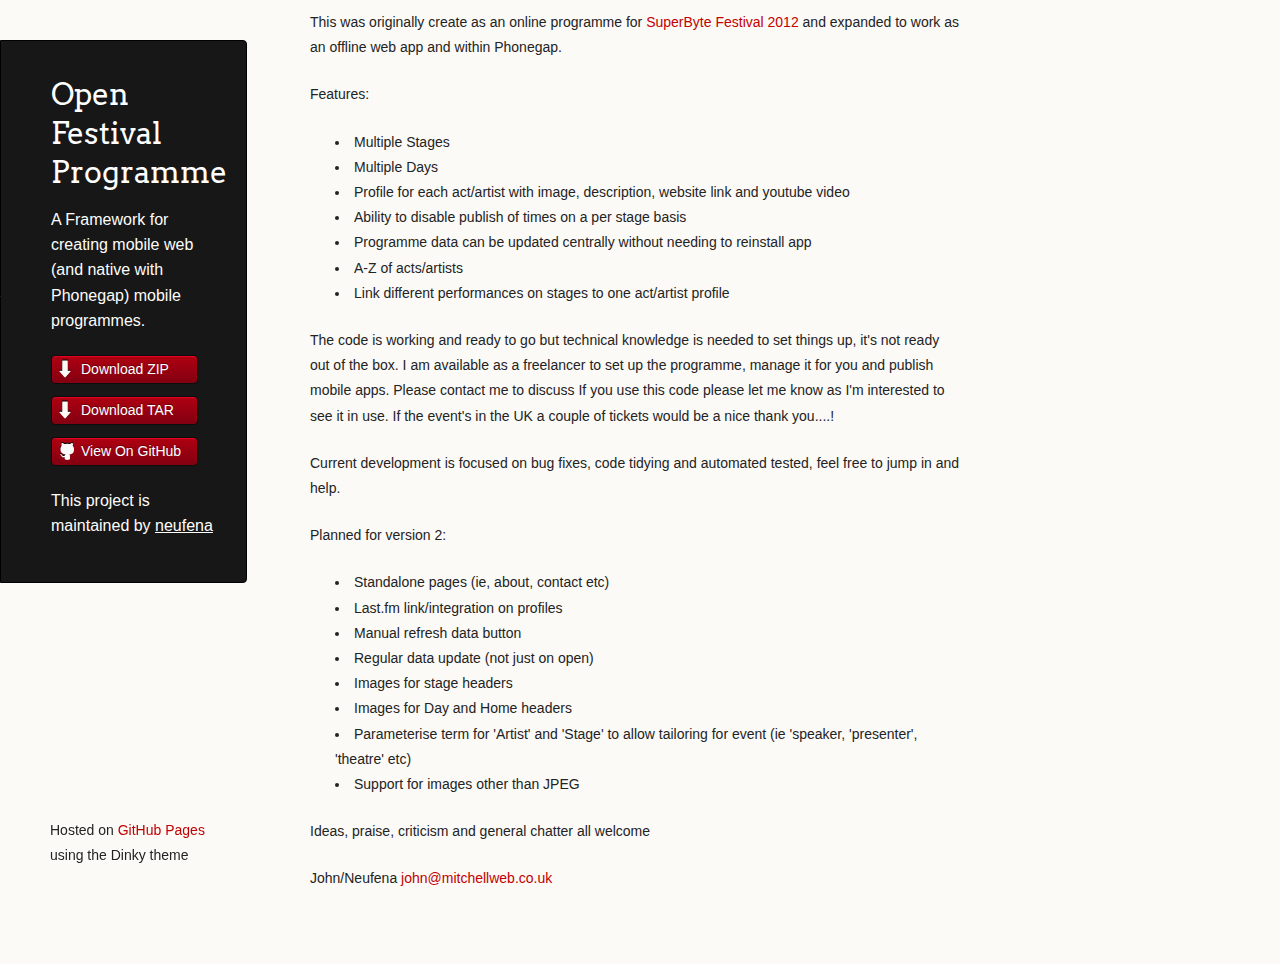
==== commit 53b09069: "Updated index.html" ====
--- a/index.html
+++ b/index.html
@@ -35,7 +35,7 @@
 <p>Features:</p>
 
 <ul>
-<li>Muliplte Stages</li>
+<li>Multiple Stages</li>
 <li>Multiple Days</li>
 <li>Profile for each act/artist with image, description, website link and youtube video</li>
 <li>Ability to disable publish of times on a per stage basis</li>
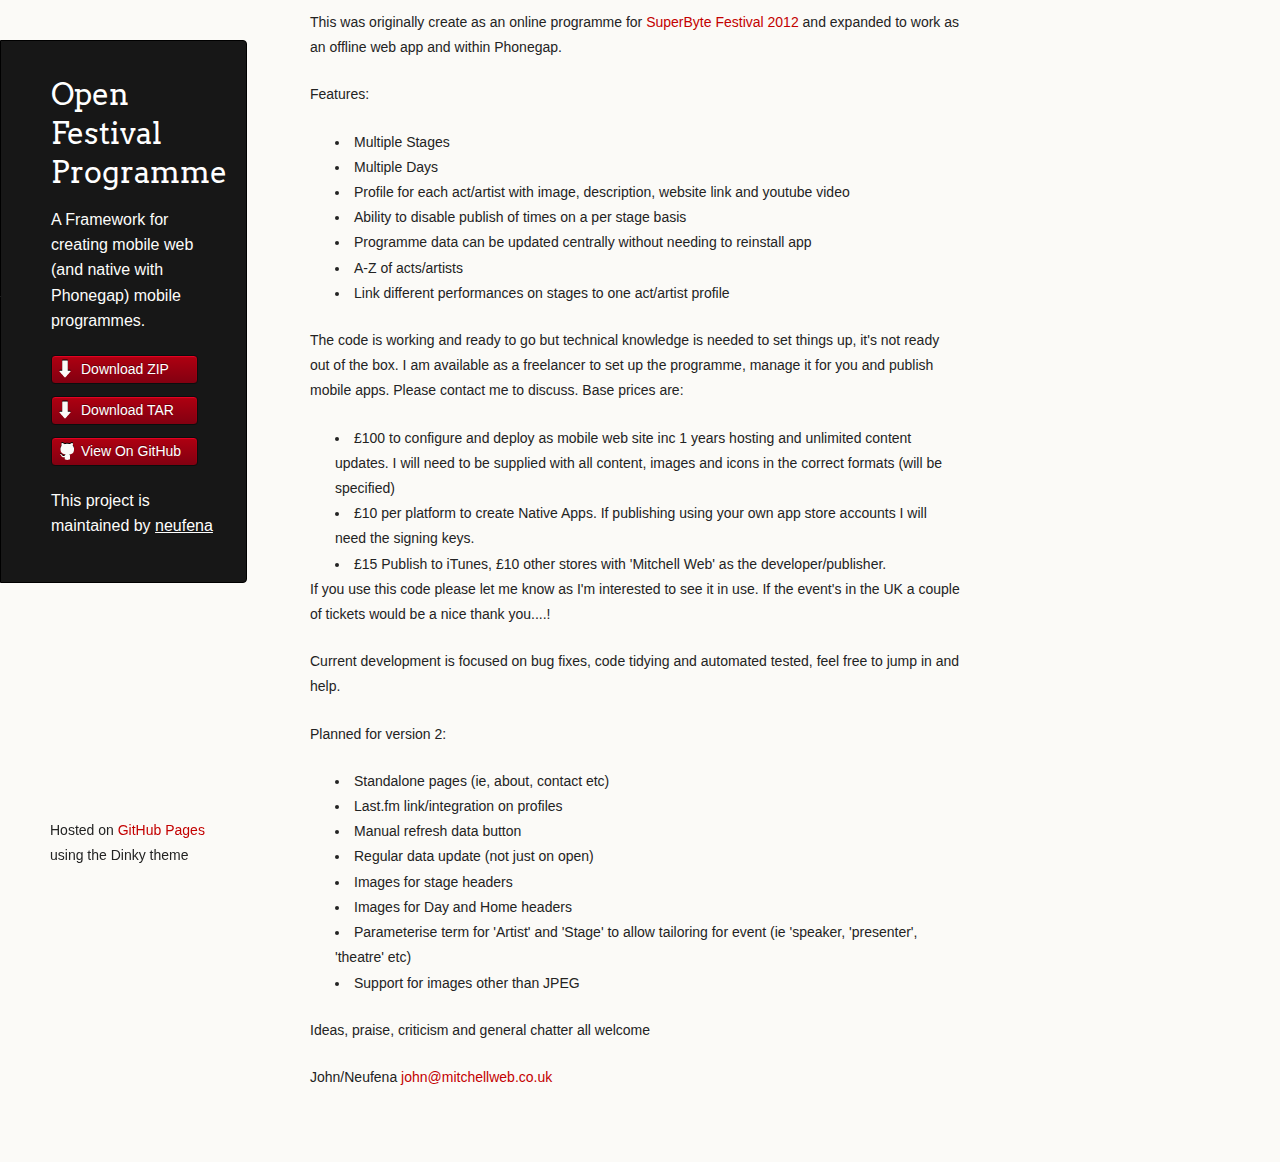
==== commit afd3a7ad: "Updated index.html" ====
--- a/index.html
+++ b/index.html
@@ -43,8 +43,13 @@
 <li>A-Z of acts/artists</li>
 <li>Link different performances on stages to one act/artist profile</li>
 </ul><p>The code is working and ready to go but technical knowledge is needed to set things up, it's not ready out of the box.
-I am available as a freelancer to set up the programme, manage it for you and publish mobile apps. Please contact me to discuss
-If you use this code please let me know as I'm interested to see it in use. If the event's in the UK a couple of tickets would be a nice thank you....!</p>
+        I am available as a freelancer to set up the programme, manage it for you and publish mobile apps. Please contact me to discuss.  Base prices are:</p>
+        <ul>
+          <li>&pound;100 to configure and deploy as mobile web site inc 1 years hosting and unlimited content updates.  I will need to be supplied with all content, images and icons in the correct formats (will be specified)</li>
+          <li>&pound;10 per platform to create Native Apps.   If publishing using your own app store accounts I will need the signing keys.</li>
+          <li>&pound;15 Publish to iTunes, £10 other stores with 'Mitchell Web' as the developer/publisher.</li>
+        
+<p>If you use this code please let me know as I'm interested to see it in use. If the event's in the UK a couple of tickets would be a nice thank you....!</p>
 
 <p>Current development is focused on bug fixes, code tidying and automated tested, feel free to jump in and help.</p>
 
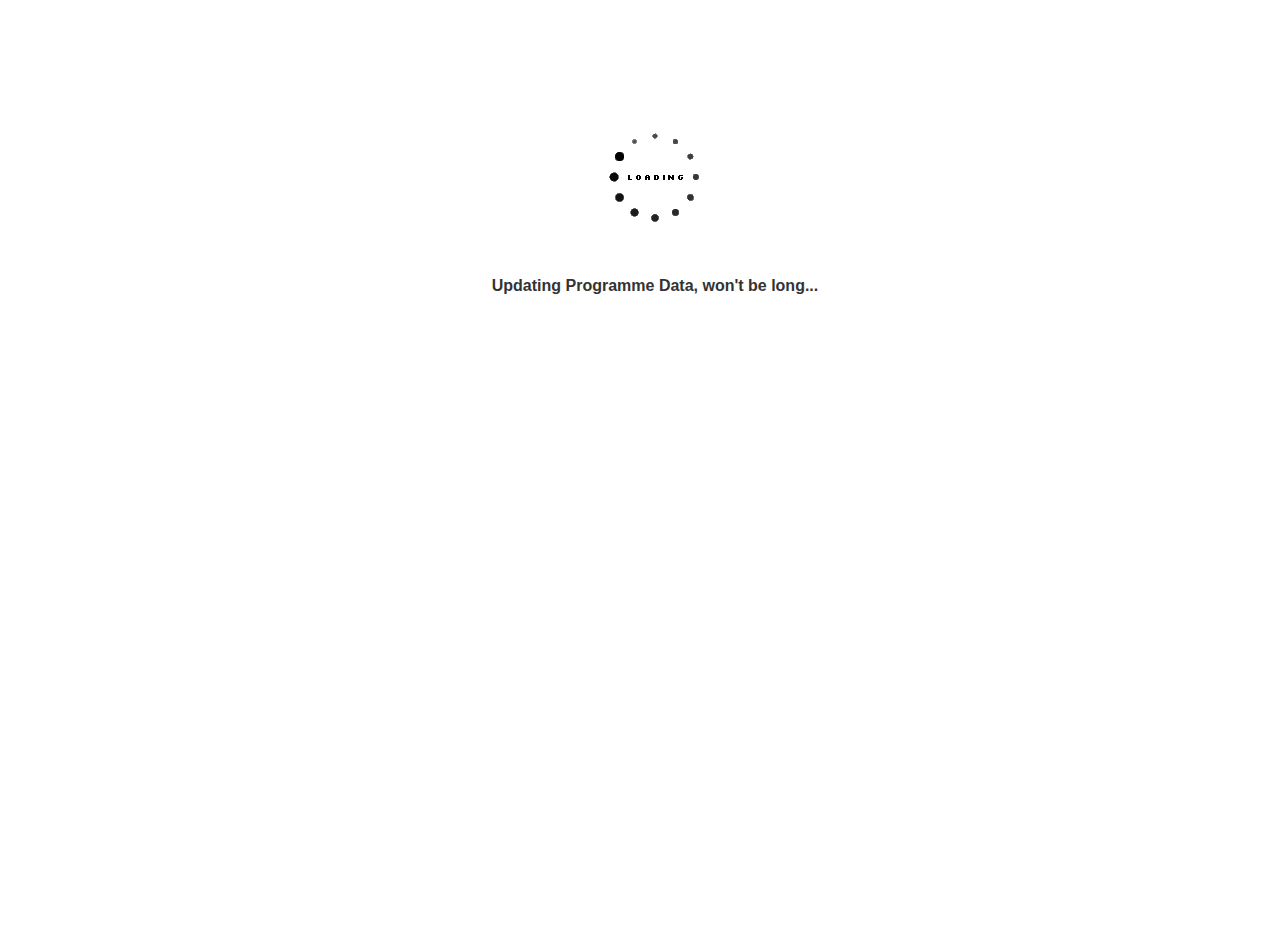
==== commit 3b70867b: "Initial Commit" ====
--- a/index.html
+++ b/index.html
@@ -1,79 +1,198 @@
-<!doctype html>
-<html>
-  <head>
-    <meta charset="utf-8">
-    <meta http-equiv="X-UA-Compatible" content="chrome=1">
-    <title>Open Festival Programme by neufena</title>
 
-    <link rel="stylesheet" href="stylesheets/styles.css">
-    <link rel="stylesheet" href="stylesheets/pygment_trac.css">
-    <script src="javascripts/scale.fix.js"></script>
-    <meta name="viewport" content="width=device-width, initial-scale=1, user-scalable=no">
-    <!--[if lt IE 9]>
-    <script src="//html5shiv.googlecode.com/svn/trunk/html5.js"></script>
-    <![endif]-->
-  </head>
-  <body>
-    <div class="wrapper">
-      <header>
-        <h1 class="header">Open Festival Programme</h1>
-        <p class="header">A Framework for creating mobile web (and native with Phonegap) mobile programmes.  </p>
+<!DOCTYPE html>
+<html manifest="offline.manifest">
+    <head>
+        <title></title>
+        <meta name="viewport" content="width=device-width, initial-scale=1.0, minimum-scale=1.0, maximum-scale=1.0, user-scalable=no">
+        <link rel="stylesheet" href="css/jquery.mobile-1.2.0.min.css" />
+        <link rel="stylesheet" href="css/style.css" />
+        <script type="text/javascript" src="phonegap.js"></script>
+        <script type="text/javascript" src="js/jquery-1.8.2.min.js"></script>
+        <script type="text/javascript" src="js/jquery-ui-1.9.0.custom.min.js"></script>
+        <script type="text/javascript" src="js/jquery.mobile-1.2.0.min.js"></script>
+        <script type="text/javascript" src="js/html5sql.min.js"></script>
+        <script type="text/javascript" src="js/config.js"></script>
+        <script type="text/javascript" src="js/mobileProgrammeClass.js"></script>
+        <script type="text/javascript">
+            var prog = new mobileProgramme();
 
-        <ul>
-          <li class="download"><a class="buttons" href="https://github.com/neufena/OpenFestivalProgramme/zipball/master">Download ZIP</a></li>
-          <li class="download"><a class="buttons" href="https://github.com/neufena/OpenFestivalProgramme/tarball/master">Download TAR</a></li>
-          <li><a class="buttons github" href="https://github.com/neufena/OpenFestivalProgramme">View On GitHub</a></li>
-        </ul>
+            url = (window.location.hash);
+            if(url == '' || url == '#error' || url == '#splash' || url == '#noDataNoNetwork') {
+                prog.setStartPage('#home');
+            }
+            else
+            {
+                prog.setStartPage(url);
+            }
 
-        <p class="header">This project is maintained by <a class="header name" href="https://github.com/neufena">neufena</a></p>
+            prog.initProgramme();
 
+            $(document).bind( "pageinit", function() {
+                $(document).bind( "pagebeforechange", function(e, data) {
+                    if (debug == true)
+                    {
+                        console.log(Date.now() + ' DEBUG:- pagebeforechange event');
+                    }
+                    if ( typeof data.toPage === "string" ) {
+                        url = (data.toPage.split('#'));
+                        basePage = url[1].split('_');
+                        if(basePage[0] == "day") {
+                            prog.setCurrentDay(basePage[1])
+                        }
+                    }
+                });
 
-      </header>
-      <section>
-        <p>This was originally create as an online programme for <a href="http://superbytefestival.co.uk/">SuperByte Festival 2012</a> and expanded to work as an offline web app and within Phonegap.</p>
+            });
 
-<p>Features:</p>
+        </script>
+    </head>
+    <body>
+        <div data-role="page" id="splash">
+            <div data-role="content">
+                <div id="loadingLogo"></div>
+                <img src="images/ajax-loader.gif" alt="loading..." id="ajax-logo" />
+                <h3>Updating Programme Data, won't be long...</h3>
+                <div id="loadingMessages"></div>
+            </div><!-- /content -->
+        </div><!-- /page -->
 
-<ul>
-<li>Multiple Stages</li>
-<li>Multiple Days</li>
-<li>Profile for each act/artist with image, description, website link and youtube video</li>
-<li>Ability to disable publish of times on a per stage basis</li>
-<li>Programme data can be updated centrally without needing to reinstall app</li>
-<li>A-Z of acts/artists</li>
-<li>Link different performances on stages to one act/artist profile</li>
-</ul><p>The code is working and ready to go but technical knowledge is needed to set things up, it's not ready out of the box.
-        I am available as a freelancer to set up the programme, manage it for you and publish mobile apps. Please contact me to discuss.  Base prices are:</p>
-        <ul>
-          <li>&pound;100 to configure and deploy as mobile web site inc 1 years hosting and unlimited content updates.  I will need to be supplied with all content, images and icons in the correct formats (will be specified)</li>
-          <li>&pound;10 per platform to create Native Apps.   If publishing using your own app store accounts I will need the signing keys.</li>
-          <li>&pound;15 Publish to iTunes, £10 other stores with 'Mitchell Web' as the developer/publisher.</li>
-        
-<p>If you use this code please let me know as I'm interested to see it in use. If the event's in the UK a couple of tickets would be a nice thank you....!</p>
+        <div data-role="page" id="home">
+            <div class="header" data-role="header" >
+                <h1></h1> <!-- Name of event -->
+                <div class="logoWrap">
+                </div>
+            </div><!-- /header -->
+            <div data-role="content">
+                <!--days or stages for 1 day event -->
+                <ul id="homeMainList" data-role="listview" data-inset="true">
 
-<p>Current development is focused on bug fixes, code tidying and automated tested, feel free to jump in and help.</p>
+                </ul>
 
-<p>Planned for version 2:</p>
+                <ul id="homeStaticList" data-role="listview" data-inset="true">
+                    <li><a href="#artists">Artists A-Z</a></li>
+                </ul>
+            </div><!-- /content -->
+            <div class="footer" data-role="footer">
+                <h1></h1> <!-- Dates of event -->
+            </div><!-- /footer -->
+        </div><!-- /page -->
 
-<ul>
-<li>Standalone pages (ie, about, contact etc)</li>
-<li>Last.fm link/integration on profiles</li>
-<li>Manual refresh data button</li>
-<li>Regular data update (not just on open)</li>
-<li>Images for stage headers</li>
-<li>Images for Day and Home headers</li>
-<li>Parameterise term for 'Artist' and 'Stage' to allow tailoring for event (ie 'speaker, 'presenter', 'theatre' etc)</li>
-<li>Support for images other than JPEG</li>
-</ul><p>Ideas, praise, criticism and general chatter all welcome</p>
+        <div data-role="page" id="artists" data-add-back-btn="true">
+            <div class="header" data-role="header" >
+                <h1></h1> <!-- Name of event -->
+                <a href="#home" data-icon="home" class="ui-btn-right ui-btn ui-btn-up-a ui-shadow ui-btn-corner-all ui-btn-icon-left" data-corners="true" data-shadow="true" data-iconshadow="true" data-wrapperels="span" data-theme="a"><span class="ui-btn-inner ui-btn-corner-all"><span class="ui-btn-text">Home</span><span class="ui-icon ui-icon-home ui-icon-shadow">&nbsp;</span></span></a>
+                <div class="logoWrap">
+                </div>
+            </div><!-- /header -->
+            <div data-role="content">
+                <!--days or stages for 1 day event -->
+                <ul id="artistsMainList" data-role="listview" data-inset="true">
 
-<p>John/Neufena
-<a href="mailto:john@mitchellweb.co.uk">john@mitchellweb.co.uk</a></p>
-      </section>
-      <footer>
-        <p><small>Hosted on <a href="https://pages.github.com">GitHub Pages</a> using the Dinky theme</small></p>
-      </footer>
-    </div>
-    <!--[if !IE]><script>fixScale(document);</script><![endif]-->
-		
-  </body>
-</html>+                </ul>
+            </div><!-- /content -->
+            <div class="footer" data-role="footer">
+                <h1></h1> <!-- Dates of event -->
+            </div><!-- /footer -->
+        </div><!-- /page -->
+
+        <div data-role="page" id="day" data-add-back-btn="true">
+            <div class="header" data-role="header" >
+                <h1></h1> <!-- Name of event -->
+                <a href="#home" data-icon="home" class="ui-btn-right ui-btn ui-btn-up-a ui-shadow ui-btn-corner-all ui-btn-icon-left" data-corners="true" data-shadow="true" data-iconshadow="true" data-wrapperels="span" data-theme="a"><span class="ui-btn-inner ui-btn-corner-all"><span class="ui-btn-text">Home</span><span class="ui-icon ui-icon-home ui-icon-shadow">&nbsp;</span></span></a>
+                <div class="logoWrap">
+                </div>
+            </div><!-- /header -->
+            <div data-role="content">
+                <!--stages  -->
+                <ul class="dayMainList" data-role="listview" data-inset="true">
+
+                </ul>
+            </div><!-- /content -->
+            <div class="footer" data-role="footer">
+                <h1></h1> <!-- Dates of event -->
+            </div><!-- /footer -->
+        </div><!-- /page -->
+
+        <div data-role="page" id="act" data-add-back-btn="true">
+            <div class="header" data-role="header" >
+                <h1></h1> <!-- Name of event -->
+                <a href="#home" data-icon="home" class="ui-btn-right ui-btn ui-btn-up-a ui-shadow ui-btn-corner-all ui-btn-icon-left" data-corners="true" data-shadow="true" data-iconshadow="true" data-wrapperels="span" data-theme="a"><span class="ui-btn-inner ui-btn-corner-all"><span class="ui-btn-text">Home</span><span class="ui-icon ui-icon-home ui-icon-shadow">&nbsp;</span></span></a>
+                <div class="logoWrap">
+                </div>
+            </div><!-- /header -->
+            <div class="actContent" data-role="content">
+
+            </div><!-- /content -->
+            <div class="footer" data-role="footer">
+                <h1></h1> <!-- Dates of event -->
+            </div><!-- /footer -->
+        </div><!-- /page -->
+
+        <div data-role="page" id="stage" data-add-back-btn="true">
+            <div class="header" data-role="header" >
+                <h1></h1> <!-- Name of event -->
+                <a href="#home" data-icon="home" class="ui-btn-right ui-btn ui-btn-up-a ui-shadow ui-btn-corner-all ui-btn-icon-left" data-corners="true" data-shadow="true" data-iconshadow="true" data-wrapperels="span" data-theme="a"><span class="ui-btn-inner ui-btn-corner-all"><span class="ui-btn-text">Home</span><span class="ui-icon ui-icon-home ui-icon-shadow">&nbsp;</span></span></a>
+                <div class="logoWrap">
+                </div>
+            </div><!-- /header -->
+            <div class="stageContent" data-role="content">
+                <!--days or stages for 1 day event -->
+                <ul class ="stageMainList" data-role="listview" data-inset="true">
+
+                </ul>
+            </div><!-- /content -->
+            <div class="footer" data-role="footer">
+                <h1></h1> <!-- Dates of event -->
+            </div><!-- /footer -->
+        </div><!-- /page -->
+
+        <div data-role="page" id="error" data-add-back-btn="true">
+            <div class="header" data-role="header" >
+                <h2>Error</h2> <!-- Name of event -->
+                <a href="#home" data-icon="home" class="ui-btn-right ui-btn ui-btn-up-a ui-shadow ui-btn-corner-all ui-btn-icon-left" data-corners="true" data-shadow="true" data-iconshadow="true" data-wrapperels="span" data-theme="a"><span class="ui-btn-inner ui-btn-corner-all"><span class="ui-btn-text">Home</span><span class="ui-icon ui-icon-home ui-icon-shadow">&nbsp;</span></span></a>
+            </div><!-- /header -->
+            <div id ="errorContent" data-role="content">
+                <p><strong>An Error Has Occurred</strong></p>
+                <p>Please close and reopen the programme</p>
+
+            </div><!-- /content -->
+            <div class="footer" data-role="footer">
+                <h1></h1> <!-- Dates of event -->
+            </div><!-- /footer -->
+        </div><!-- /page -->
+        <div data-role="page" id="upgrade" data-add-back-btn="true">
+            <div class="header" data-role="header" >
+                <h1>Error</h1> <!-- Name of event -->
+                <a href="#home" data-icon="home" class="ui-btn-right ui-btn ui-btn-up-a ui-shadow ui-btn-corner-all ui-btn-icon-left" data-corners="true" data-shadow="true" data-iconshadow="true" data-wrapperels="span" data-theme="a"><span class="ui-btn-inner ui-btn-corner-all"><span class="ui-btn-text">Home</span><span class="ui-icon ui-icon-home ui-icon-shadow">&nbsp;</span></span></a>
+                <div class="logoWrap">
+                </div>
+            </div><!-- /header -->
+            <div id ="upgradeContent" data-role="content">
+                <p><strong>Upgrade Required</strong></p>
+                <p>There is a new version of this programme avaliable, please downloaded it.</p>
+                <p>You can still view the current programme but will not get any updates until you upgrade the app</p>
+
+            </div><!-- /content -->
+            <div class="footer" data-role="footer">
+                <h1></h1> <!-- Dates of event -->
+            </div><!-- /footer -->
+        </div><!-- /page -->
+
+        <div data-role="page" id="noDataNoNetwork" data-add-back-btn="true">
+            <div class="header" data-role="header" >
+                <h1>Error</h1> <!-- Name of event -->
+                <a href="#home" data-icon="home" class="ui-btn-right ui-btn ui-btn-up-a ui-shadow ui-btn-corner-all ui-btn-icon-left" data-corners="true" data-shadow="true" data-iconshadow="true" data-wrapperels="span" data-theme="a"><span class="ui-btn-inner ui-btn-corner-all"><span class="ui-btn-text">Home</span><span class="ui-icon ui-icon-home ui-icon-shadow">&nbsp;</span></span></a>
+                <div class="logoWrap">
+                </div>
+            </div><!-- /header -->
+            <div id ="noDataNoNetworkContent" data-role="content">
+                <p><strong>No Data, No Network, No Worky!</strong></p>
+                <p>The programme data needs to download the programme data but you're not online.  Please connect to the internet and try again</p>
+
+            </div><!-- /content -->
+            <div class="footer" data-role="footer">
+                <h1></h1> <!-- Dates of event -->
+            </div><!-- /footer -->
+        </div><!-- /page -->
+    </body>
+</html>
--- a/css/style.css
+++ b/css/style.css
@@ -0,0 +1,181 @@
+/* All Devices ----------- */
+
+div#logoWrap {
+
+    margin: 0 10px;
+}
+
+img#logo {
+    max-width: 700px;
+    width:100%;
+    margin: 0 auto;
+    display:block;
+}
+
+div.picture {
+    margin: 0 5px;
+}
+div.picture img {
+    width:100%;
+    max-width: 400px;
+
+}
+
+div.description {
+    text-align: justify;
+}
+
+div.video {
+    margin: 0 5px;
+    clear: left;
+}
+div.video img{
+    width:400px;
+}
+
+@media screen and (min-width: 800px) {
+
+    div.picture {
+        margin: 0 5px;
+        width:400px;
+        float:left;
+    }
+
+    div.description {
+        margin-left:410px;
+    }
+
+}
+
+@media screen and (max-width: 400px) {
+
+    div.video img{
+        width:100%;
+    }
+}
+
+
+/* Splash Screens ----------- */
+
+#splash {
+    height:100%;
+}
+
+#splash div{
+    width:100%;
+    height:100%;
+    background-color: white;
+}
+
+#splash #loadingLogo{
+    background-image: url('../images/splashLogos/logo_200.jpg');
+    width:200px;
+    height:21px;
+    margin: 0px auto;
+    margin-bottom: 50px;
+
+}
+
+#splash #ajax-logo {
+    display:block;
+    width:100px;
+    margin: 0px auto;
+    margin-bottom: 50px;
+}
+
+#splash h3{
+    text-align: center;
+    font-size: smaller;
+}
+
+#splash {
+        height:100%;
+    }
+
+@media screen and (min-width: 400px) {
+    #splash div{
+        width:100%;
+        height:100%;
+        background-color: white;
+    }
+
+    #splash #loadingLogo{
+        background-image: url('../images/splashLogos/logo_300.jpg');
+        width:300px;
+        height:31px;
+        margin: 0px auto;
+        margin-bottom: 50px;
+
+    }
+
+    #splash #ajax-logo {
+        display:block;
+        width:100px;
+        margin: 0px auto;
+        margin-bottom: 50px;
+    }
+
+    #splash h3{
+        text-align: center;
+        font-size: smaller;
+    }
+}
+
+@media screen and (min-width: 600px) {
+    #splash div{
+        width:100%;
+        height:100%;
+        background-color: white;
+    }
+
+    #splash #loadingLogo{
+        background-image: url('../images/splashLogos/logo_500.jpg');
+        width:500px;
+        height:52px;
+        margin: 0px auto;
+        margin-bottom: 50px;
+
+    }
+
+    #splash #ajax-logo {
+        display:block;
+        width:100px;
+        margin: 0px auto;
+        margin-bottom: 50px;
+    }
+
+    #splash h3{
+        text-align: center;
+        font-size: medium;
+    }
+}
+
+@media screen and (min-width: 700px) {
+    #splash div{
+        width:100%;
+        height:100%;
+        background-color: white;
+    }
+
+    #splash #loadingLogo{
+        background-image: url('../images/splashLogos/logo_600.jpg');
+        width:600px;
+        height:62px;
+        margin: 0px auto;
+        margin-bottom: 50px;
+
+    }
+
+    #splash #ajax-logo {
+        display:block;
+        width:100px;
+        margin: 0px auto;
+        margin-bottom: 50px;
+    }
+
+    #splash h3{
+        text-align: center;
+        font-size: medium;
+    }
+}
+
